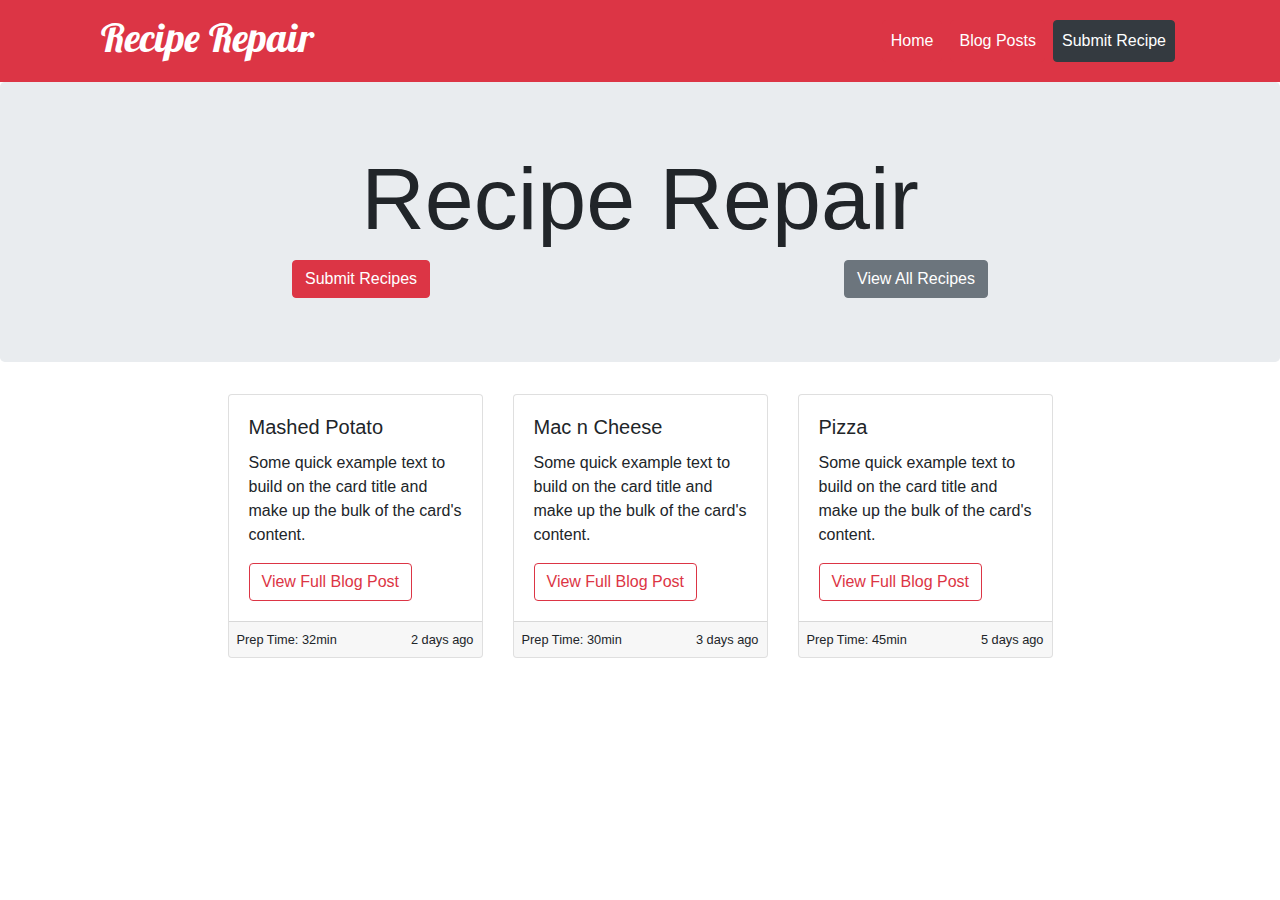
==== index.html @ ef43b21e "Created First Files" ====
<!DOCTYPE html>
<html lang="en">
<head>
    <meta charset="UTF-8">
    <meta name="viewport" content="width=device-width, initial-scale=1.0">
    <meta http-equiv="X-UA-Compatible" content="ie=edge">
    <title>Prototype One | Crystal Grave</title>
    <link rel="stylesheet" href="css/reset.css">
    <link href="https://fonts.googleapis.com/css?family=Lobster" rel="stylesheet">

    
    <link rel="stylesheet" href="css/bootstrap.min.css">
    <link rel="stylesheet" href="css/style.css">

</head>
<body>
    <!-- Navigation -->
    <div class="bg-danger ">
        <div class="container">
            <nav class="navbar navbar-dark navbar-expand-md">
                <a class="navbar-brand" href="index.html"><h1>Recipe Repair</h1></a>
                <button aria-controls="hidden-menu" aria-expanded="false" class="navbar-toggler" data-target="#hidden-menu" data-toggle="collapse"
                    type="button">
                    <span class="navbar-toggler-icon"></span>
                </button>
                <div aria-labelledby="hidden-menu" class="collapse navbar-collapse justify-content-end" id="hidden-menu">
                    <ul class="navbar-nav">
                        <li class="nav-item m-1"><a class="nav-link text-white  btn btn-danger" href="#">Home</a></li>
                        <li class="nav-item m-1"><a class="nav-link text-white  btn btn-danger" href="#">Blog Posts</a></li>
                        <li class="nav-item m-1"><a class="nav-link text-white btn btn-dark" href="/submit.html">Submit Recipe</a></li>
                    </ul>
                </div>
            </nav>
        </div> <!-- end container -->
    </div>
    <!-- Header -->
    <header>
        <div class="jumbotron">
            <div class="container">
                <h2 class="display-2 d-flex justify-content-center">Recipe Repair</h2>
                <div class="d-flex justify-content-around">
                    <a href="/submit.html" class="btn btn-danger">Submit Recipes</a>
                    <a href="#" class="btn btn-secondary">View All Recipes</a>
                </div>
            </div>
        </div>
    </header>
    <!-- Body -->
    <div class="blog-post">
        <div class="container">
            <div class="row d-flex justify-content-center">
                <div class=" col-md-3">
                    <div class="card">
                        <img class="card-img-top" src="https://food.fnr.sndimg.com/content/dam/images/food/fullset/2009/10/2/0/FNM_110109-Insert-015_s4x3.jpg.rend.hgtvcom.616.462.suffix/1382539091038.jpeg" alt="">
                        <div class="card-body">
                            <h5 class="card-title">Mashed Potato</h5>
                            <p class="card-text">Some quick example text to build on the card title and make up the bulk of the card's content.</p>
                            <a href="#" class="btn btn-outline-danger">View Full Blog Post</a>
                        </div>
                        <div class="card-footer d-flex w-100 justify-content-between p-2">
                            <small>Prep Time: 32min</small>
                            <small>2 days ago</small>
                        </div>
                    </div>
                </div> <!-- End Col for card -->

            <div class=" col-md-3">
                <div class="card">
                    <img class="card-img-top" src="https://food.fnr.sndimg.com/content/dam/images/food/fullset/2011/11/14/0/WU-0103_mac-and-cheese_s4x3.jpg.rend.hgtvcom.616.462.suffix/1382541000580.jpeg" alt="">
                    <div class="card-body">
                        <h5 class="card-title">Mac n Cheese</h5>
                        <p class="card-text">Some quick example text to build on the card title and make up the bulk of the card's content.</p>
                        <a href="#" class="btn btn-outline-danger">View Full Blog Post</a>
                    </div>
                    <div class="card-footer d-flex w-100 justify-content-between p-2">
                        <small>Prep Time: 30min</small>
                        <small>3 days ago</small>
                    </div>
                </div>
            </div> <!-- End Col for card -->

            <div class=" col-md-3">
                <div class="card">
                    <img class="card-img-top" src="https://upload.wikimedia.org/wikipedia/commons/a/a3/Eq_it-na_pizza-margherita_sep2005_sml.jpg" alt="">
                    <div class="card-body">
                        <h5 class="card-title">Pizza</h5>
                        <p class="card-text">Some quick example text to build on the card title and make up the bulk of the card's content.</p>
                        <a href="#" class="btn btn-outline-danger">View Full Blog Post</a>
                    </div>
                    <div class="card-footer d-flex w-100 justify-content-between p-2">
                        <small>Prep Time: 45min</small>
                        <small>5 days ago</small>
                    </div>
                </div>
            </div> <!-- End Col for card -->

            </div>
        </div>
    </div>
    <!-- Footer -->
    <!-- Navigation -->
    <script src="https://code.jquery.com/jquery-3.3.1.slim.min.js" integrity="sha384-q8i/X+965DzO0rT7abK41JStQIAqVgRVzpbzo5smXKp4YfRvH+8abtTE1Pi6jizo" crossorigin="anonymous"></script>
    <script src="https://cdnjs.cloudflare.com/ajax/libs/popper.js/1.14.3/umd/popper.min.js" integrity="sha384-ZMP7rVo3mIykV+2+9J3UJ46jBk0WLaUAdn689aCwoqbBJiSnjAK/l8WvCWPIPm49" crossorigin="anonymous"></script>
    <script src="https://stackpath.bootstrapcdn.com/bootstrap/4.1.3/js/bootstrap.min.js" integrity="sha384-ChfqqxuZUCnJSK3+MXmPNIyE6ZbWh2IMqE241rYiqJxyMiZ6OW/JmZQ5stwEULTy" crossorigin="anonymous"></script>
    <script src="js/main.js"></script>
</body>
</html>
---- css/style.css ----
h1{
    font-family: 'Lobster', serif;
}
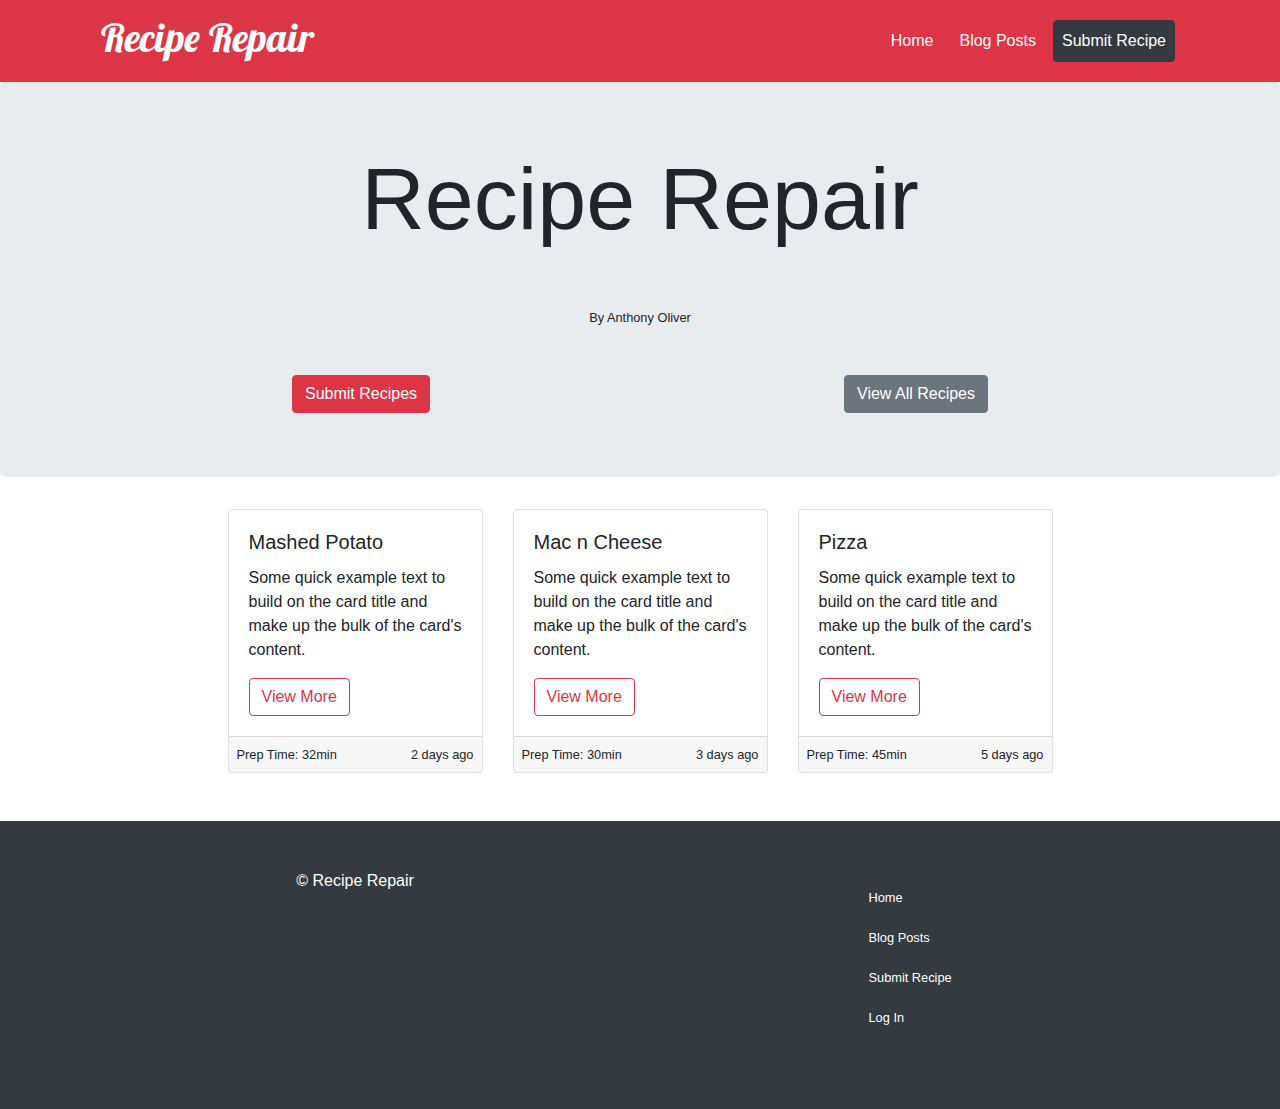
==== commit 0ad39e79: "adding the prototype2.. dashboard and login for users" ====
--- a/index.html
+++ b/index.html
@@ -25,9 +25,9 @@
                 </button>
                 <div aria-labelledby="hidden-menu" class="collapse navbar-collapse justify-content-end" id="hidden-menu">
                     <ul class="navbar-nav">
-                        <li class="nav-item m-1"><a class="nav-link text-white  btn btn-danger" href="#">Home</a></li>
-                        <li class="nav-item m-1"><a class="nav-link text-white  btn btn-danger" href="#">Blog Posts</a></li>
-                        <li class="nav-item m-1"><a class="nav-link text-white btn btn-dark" href="/submit.html">Submit Recipe</a></li>
+                        <li class="nav-item m-1"><a class="nav-link text-white  btn btn-danger" href="index.html">Home</a></li>
+                        <li class="nav-item m-1"><a class="nav-link text-white  btn btn-danger" href="index.html">Blog Posts</a></li>
+                        <li class="nav-item m-1"><a class="nav-link text-white btn btn-dark" href="submit.html">Submit Recipe</a></li>
                     </ul>
                 </div>
             </nav>
@@ -37,9 +37,12 @@
     <header>
         <div class="jumbotron">
             <div class="container">
-                <h2 class="display-2 d-flex justify-content-center">Recipe Repair</h2>
+                <h2 class="display-2 d-flex justify-content-center text-center">Recipe Repair</h2>
+                <div class="d-flex justify-content-center">
+                    <small class="text-center py-5">By Anthony Oliver</small>
+                </div>
                 <div class="d-flex justify-content-around">
-                    <a href="/submit.html" class="btn btn-danger">Submit Recipes</a>
+                    <a href="submit.html" class="btn btn-danger">Submit Recipes</a>
                     <a href="#" class="btn btn-secondary">View All Recipes</a>
                 </div>
             </div>
@@ -55,7 +58,7 @@
                         <div class="card-body">
                             <h5 class="card-title">Mashed Potato</h5>
                             <p class="card-text">Some quick example text to build on the card title and make up the bulk of the card's content.</p>
-                            <a href="#" class="btn btn-outline-danger">View Full Blog Post</a>
+                            <a href="#" class="btn btn-outline-danger">View More</a>
                         </div>
                         <div class="card-footer d-flex w-100 justify-content-between p-2">
                             <small>Prep Time: 32min</small>
@@ -70,7 +73,7 @@
                     <div class="card-body">
                         <h5 class="card-title">Mac n Cheese</h5>
                         <p class="card-text">Some quick example text to build on the card title and make up the bulk of the card's content.</p>
-                        <a href="#" class="btn btn-outline-danger">View Full Blog Post</a>
+                        <a href="#" class="btn btn-outline-danger">View More</a>
                     </div>
                     <div class="card-footer d-flex w-100 justify-content-between p-2">
                         <small>Prep Time: 30min</small>
@@ -85,7 +88,7 @@
                     <div class="card-body">
                         <h5 class="card-title">Pizza</h5>
                         <p class="card-text">Some quick example text to build on the card title and make up the bulk of the card's content.</p>
-                        <a href="#" class="btn btn-outline-danger">View Full Blog Post</a>
+                        <a href="#" class="btn btn-outline-danger">View More</a>
                     </div>
                     <div class="card-footer d-flex w-100 justify-content-between p-2">
                         <small>Prep Time: 45min</small>
@@ -98,6 +101,19 @@
         </div>
     </div>
     <!-- Footer -->
+    <footer class="bg-dark text-white mt-5">
+<div class="container py-5 d-flex w-100 justify-content-around">
+            <p>&copy; Recipe Repair</p>
+            <nav class="navbar navbar-dark">
+                <ul>
+                    <li class="nav-item"><a class="nav-link text-white" href="index.html"><small>Home</small></a></li>
+                    <li class="nav-item"><a class="nav-link text-white" href="index.html"><small>Blog Posts</small></a></li>
+                    <li class="nav-item"><a class="nav-link text-white" href="index.html"><small>Submit Recipe</small></a></li>
+                    <li class="nav-item"><a class="nav-link text-white" href="login.html"><small>Log In</small></a></li>
+                </ul>
+            </nav>
+        </div>
+    </footer>
     <!-- Navigation -->
     <script src="https://code.jquery.com/jquery-3.3.1.slim.min.js" integrity="sha384-q8i/X+965DzO0rT7abK41JStQIAqVgRVzpbzo5smXKp4YfRvH+8abtTE1Pi6jizo" crossorigin="anonymous"></script>
     <script src="https://cdnjs.cloudflare.com/ajax/libs/popper.js/1.14.3/umd/popper.min.js" integrity="sha384-ZMP7rVo3mIykV+2+9J3UJ46jBk0WLaUAdn689aCwoqbBJiSnjAK/l8WvCWPIPm49" crossorigin="anonymous"></script>
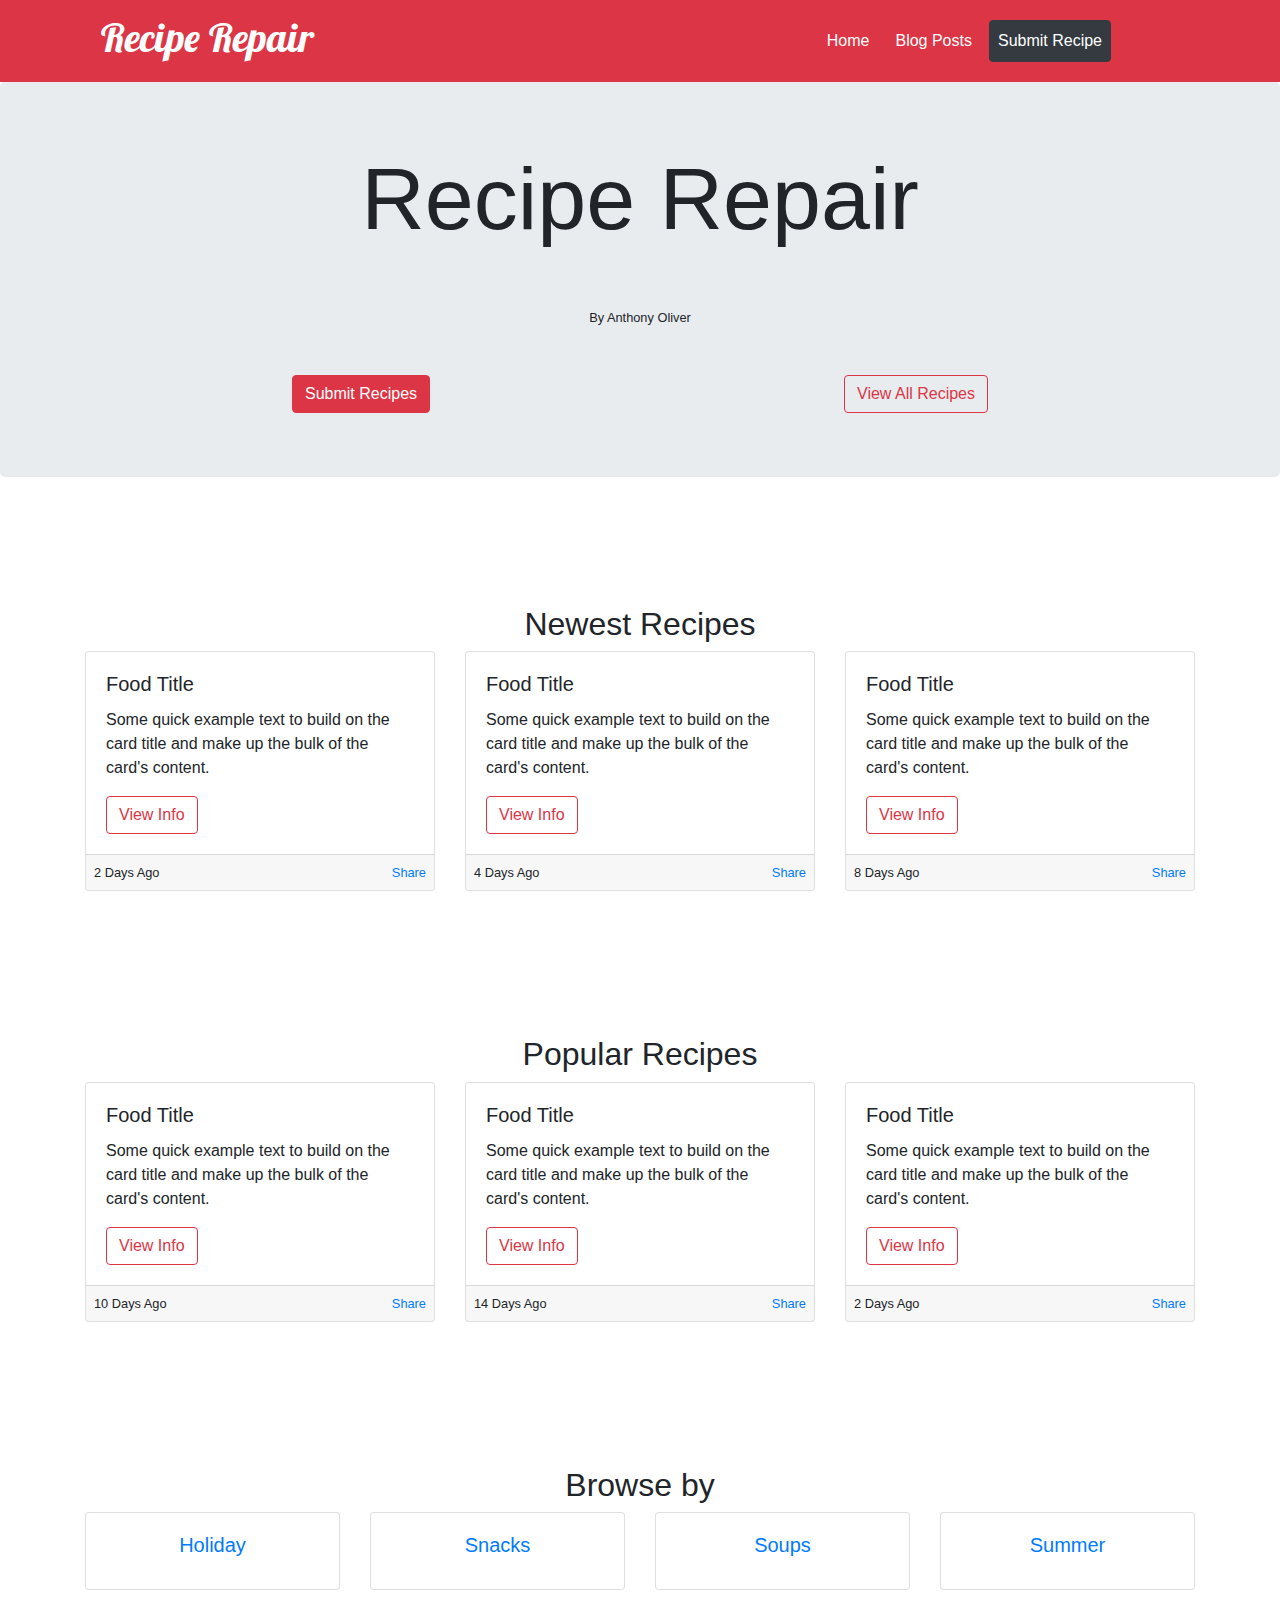
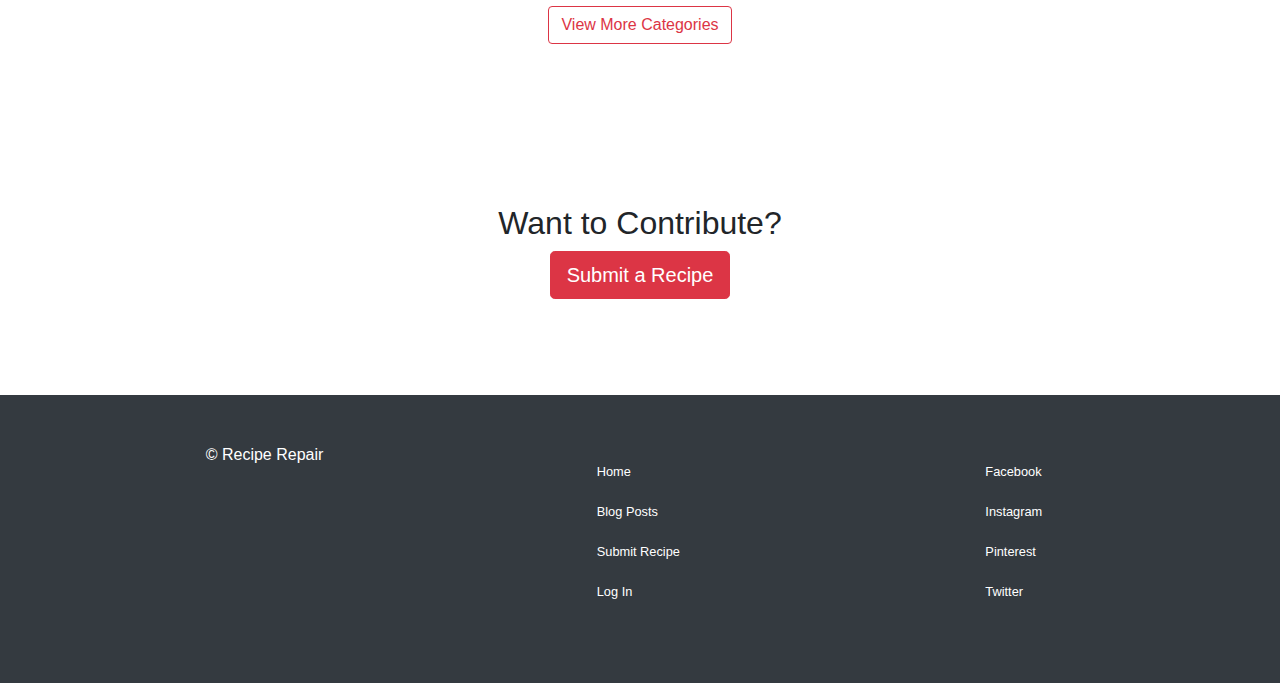
==== commit 1d020175: "Prototype 3 added" ====
--- a/index.html
+++ b/index.html
@@ -1,37 +1,55 @@
 <!DOCTYPE html>
 <html lang="en">
+
 <head>
     <meta charset="UTF-8">
-    <meta name="viewport" content="width=device-width, initial-scale=1.0">
-    <meta http-equiv="X-UA-Compatible" content="ie=edge">
-    <title>Prototype One | Crystal Grave</title>
-    <link rel="stylesheet" href="css/reset.css">
+    <meta content="width=device-width, initial-scale=1.0" name="viewport">
+    <meta content="ie=edge" http-equiv="X-UA-Compatible">
+    <title>Prototype Three | Crystal Grave</title>
+    <link href="css/reset.css" rel="stylesheet">
     <link href="https://fonts.googleapis.com/css?family=Lobster" rel="stylesheet">
+    <link href="css/bootstrap.min.css" rel="stylesheet">
+    <link rel="stylesheet" href="https://use.fontawesome.com/releases/v5.5.0/css/all.css" integrity="sha384-B4dIYHKNBt8Bc12p+WXckhzcICo0wtJAoU8YZTY5qE0Id1GSseTk6S+L3BlXeVIU"
+        crossorigin="anonymous">
 
-    
-    <link rel="stylesheet" href="css/bootstrap.min.css">
-    <link rel="stylesheet" href="css/style.css">
+    <link href="css/style.css" rel="stylesheet">
+</head>
 
-</head>
 <body>
     <!-- Navigation -->
-    <div class="bg-danger ">
+    <div class="bg-danger">
         <div class="container">
             <nav class="navbar navbar-dark navbar-expand-md">
-                <a class="navbar-brand" href="index.html"><h1>Recipe Repair</h1></a>
-                <button aria-controls="hidden-menu" aria-expanded="false" class="navbar-toggler" data-target="#hidden-menu" data-toggle="collapse"
-                    type="button">
+                <a class="navbar-brand" href="index.html">
+                    <h1>Recipe Repair</h1>
+                </a>
+                <button aria-controls="hidden-menu" aria-expanded="false" class="navbar-toggler" data-target="#hidden-menu"
+                    data-toggle="collapse" type="button">
                     <span class="navbar-toggler-icon"></span>
                 </button>
                 <div aria-labelledby="hidden-menu" class="collapse navbar-collapse justify-content-end" id="hidden-menu">
                     <ul class="navbar-nav">
-                        <li class="nav-item m-1"><a class="nav-link text-white  btn btn-danger" href="index.html">Home</a></li>
-                        <li class="nav-item m-1"><a class="nav-link text-white  btn btn-danger" href="index.html">Blog Posts</a></li>
-                        <li class="nav-item m-1"><a class="nav-link text-white btn btn-dark" href="submit.html">Submit Recipe</a></li>
+                        <li class="nav-item m-1">
+                            <a class="nav-link text-white btn btn-danger" href="index.html">Home</a>
+                        </li>
+                        <li class="nav-item m-1">
+                            <a class="nav-link text-white btn btn-danger" href="index.html">Blog Posts</a>
+                        </li>
+                        <li class="nav-item m-1">
+                            <a class="nav-link text-white btn btn-dark" href="submit.html">Submit Recipe</a>
+                        </li>
+                        
                     </ul>
+                    <ul class="navbar-nav text-center">
+                        <li class="nav-item m-2 text-white"><i class="fab fa-facebook-f"></i></li>
+                        <li class="nav-item m-2 text-white"><i class="fab fa-instagram"></i></li>
+                        <li class="nav-item m-2 text-white"><i class="fab fa-pinterest"></i></li>
+                        <li class="nav-item m-2 text-white"><i class="fab fa-twitter"></i></li>
+                    </ul>
                 </div>
             </nav>
-        </div> <!-- end container -->
+        </div>
+        <!-- end container -->
     </div>
     <!-- Header -->
     <header>
@@ -42,8 +60,8 @@
                     <small class="text-center py-5">By Anthony Oliver</small>
                 </div>
                 <div class="d-flex justify-content-around">
-                    <a href="submit.html" class="btn btn-danger">Submit Recipes</a>
-                    <a href="#" class="btn btn-secondary">View All Recipes</a>
+                    <a class="btn btn-danger" href="submit.html">Submit Recipes</a>
+                    <a class="btn btn-outline-danger" href="">View All Recipes</a>
                 </div>
             </div>
         </div>
@@ -51,73 +69,233 @@
     <!-- Body -->
     <div class="blog-post">
         <div class="container">
-            <div class="row d-flex justify-content-center">
-                <div class=" col-md-3">
-                    <div class="card">
-                        <img class="card-img-top" src="https://food.fnr.sndimg.com/content/dam/images/food/fullset/2009/10/2/0/FNM_110109-Insert-015_s4x3.jpg.rend.hgtvcom.616.462.suffix/1382539091038.jpeg" alt="">
-                        <div class="card-body">
-                            <h5 class="card-title">Mashed Potato</h5>
-                            <p class="card-text">Some quick example text to build on the card title and make up the bulk of the card's content.</p>
-                            <a href="#" class="btn btn-outline-danger">View More</a>
-                        </div>
-                        <div class="card-footer d-flex w-100 justify-content-between p-2">
-                            <small>Prep Time: 32min</small>
-                            <small>2 days ago</small>
-                        </div>
-                    </div>
-                </div> <!-- End Col for card -->
-
-            <div class=" col-md-3">
-                <div class="card">
-                    <img class="card-img-top" src="https://food.fnr.sndimg.com/content/dam/images/food/fullset/2011/11/14/0/WU-0103_mac-and-cheese_s4x3.jpg.rend.hgtvcom.616.462.suffix/1382541000580.jpeg" alt="">
-                    <div class="card-body">
-                        <h5 class="card-title">Mac n Cheese</h5>
-                        <p class="card-text">Some quick example text to build on the card title and make up the bulk of the card's content.</p>
-                        <a href="#" class="btn btn-outline-danger">View More</a>
-                    </div>
-                    <div class="card-footer d-flex w-100 justify-content-between p-2">
-                        <small>Prep Time: 30min</small>
-                        <small>3 days ago</small>
-                    </div>
-                </div>
-            </div> <!-- End Col for card -->
-
-            <div class=" col-md-3">
-                <div class="card">
-                    <img class="card-img-top" src="https://upload.wikimedia.org/wikipedia/commons/a/a3/Eq_it-na_pizza-margherita_sep2005_sml.jpg" alt="">
-                    <div class="card-body">
-                        <h5 class="card-title">Pizza</h5>
-                        <p class="card-text">Some quick example text to build on the card title and make up the bulk of the card's content.</p>
-                        <a href="#" class="btn btn-outline-danger">View More</a>
-                    </div>
-                    <div class="card-footer d-flex w-100 justify-content-between p-2">
-                        <small>Prep Time: 45min</small>
-                        <small>5 days ago</small>
-                    </div>
-                </div>
-            </div> <!-- End Col for card -->
-
-            </div>
+            <section class=" py-5">
+                <h2 class="text-center mt-5">Newest Recipes</h2>
+                <div class="row d-flex justify-content-center">
+                    <div class=" col-md-4">
+                        <div class="card">
+                            <img alt="" class="card-img-top" src="https://via.placeholder.com/450x260">
+                            <div class="card-body">
+                                <h5 class="card-title">Food Title</h5>
+                                <p class="card-text">Some quick example text to build on the card title and make up the bulk of the card's content.</p>
+                                <a
+                                    class="btn btn-outline-danger" href="#">View Info</a>
+                            </div>
+                            <div class="card-footer d-flex w-100 justify-content-between p-2">
+                                <small>2 Days Ago</small>
+                                <small><a href="#" >Share</a></small>
+                            </div>
+                        </div>
+                    </div>
+                    <!-- End Col for card -->
+                    <div class=" col-md-4">
+                        <div class="card">
+                            <img alt="" class="card-img-top" src="https://via.placeholder.com/450x260">
+                            <div class="card-body">
+                                <h5 class="card-title">Food Title</h5>
+                                <p class="card-text">Some quick example text to build on the card title and make up the bulk of the card's content.</p>
+                                <a
+                                    class="btn btn-outline-danger" href="#">View Info</a>
+                            </div>
+                            <div class="card-footer d-flex w-100 justify-content-between p-2">
+                                <small>4 Days Ago</small>
+                                <small><a href="#" >Share</a></small>
+                            </div>
+                        </div>
+                    </div>
+                    <!-- End Col for card -->
+                    <div class=" col-md-4">
+                        <div class="card">
+                            <img alt="" class="card-img-top" src="https://via.placeholder.com/450x260">
+                            <div class="card-body">
+                                <h5 class="card-title">Food Title</h5>
+                                <p class="card-text">Some quick example text to build on the card title and make up the bulk of the card's content.</p>
+                                <a
+                                    class="btn btn-outline-danger" href="#">View Info</a>
+                            </div>
+                            <div class="card-footer d-flex w-100 justify-content-between p-2">
+                                <small>8 Days Ago</small>
+                                <small><a href="#" >Share</a></small>
+                            </div>
+                        </div>
+                    </div>
+                    <!-- End Col for card -->
+                </div>
+            </section>
+            <section class=" py-5">
+                <h2 class="text-center mt-5">Popular Recipes</h2>
+                <div class="row d-flex justify-content-center">
+                    <div class=" col-md-4">
+                        <div class="card">
+                            <img alt="" class="card-img-top" src="https://via.placeholder.com/450x260">
+                            <div class="card-body">
+                                <h5 class="card-title">Food Title</h5>
+                                <p class="card-text">Some quick example text to build on the card title and make up the bulk of the card's content.</p>
+                                <a
+                                    class="btn btn-outline-danger" href="#">View Info</a>
+                            </div>
+                            <div class="card-footer d-flex w-100 justify-content-between p-2">
+                                <small>10 Days Ago</small>
+                                <small><a href="#" >Share</a></small>
+                            </div>
+                        </div>
+                    </div>
+                    <!-- End Col for card -->
+                    <div class=" col-md-4">
+                        <div class="card">
+                            <img alt="" class="card-img-top" src="https://via.placeholder.com/450x260">
+                            <div class="card-body">
+                                <h5 class="card-title">Food Title</h5>
+                                <p class="card-text">Some quick example text to build on the card title and make up the bulk of the card's content.</p>
+                                <a
+                                    class="btn btn-outline-danger" href="#">View Info</a>
+                            </div>
+                            <div class="card-footer d-flex w-100 justify-content-between p-2">
+                                <small>14 Days Ago</small>
+                                <small><a href="#" >Share</a></small>
+                            </div>
+                        </div>
+                    </div>
+                    <!-- End Col for card -->
+                    <div class=" col-md-4">
+                        <div class="card">
+                            <img alt="" class="card-img-top" src="https://via.placeholder.com/450x260">
+                            <div class="card-body">
+                                <h5 class="card-title">Food Title</h5>
+                                <p class="card-text">Some quick example text to build on the card title and make up the bulk of the card's content.</p>
+                                <a
+                                    class="btn btn-outline-danger" href="#">View Info</a>
+                            </div>
+                            <div class="card-footer d-flex w-100 justify-content-between p-2">
+                                <small>2 Days Ago</small>
+                                <small><a href="#" >Share</a></small>
+                            </div>
+                        </div>
+                    </div>
+                    <!-- End Col for card -->
+                </div>
+            </section>
+            <section class="text-center py-5">
+                <h2 class="mt-5" >Browse by</h2>
+                <div class="card-containers">
+                    <div class="row">
+                        <div class="col-md-3">
+                            <a href="#">
+                                <div class="card">
+                                    <img alt="" class="card-img-top" src="https://via.placeholder.com/450x260">
+                                    <div class="card-body">
+                                        <h5 class="card-title">Holiday</h5>
+                                    </div>
+                                </div>
+                            </a>
+                        </div>
+                        <!-- End Col for card -->
+                        <div class="col-md-3">
+                            <a href="#">
+                                <div class="card">
+                                    <img alt="" class="card-img-top" src="https://via.placeholder.com/450x260">
+                                    <div class="card-body">
+                                        <h5 class="card-title">Snacks</h5>
+                                    </div>
+                                </div>
+                            </a>
+                        </div>
+                        <!-- End Col for card -->
+                        <div class="col-md-3">
+                            <a href="#">
+                                <div class="card">
+                                    <img alt="" class="card-img-top" src="https://via.placeholder.com/450x260">
+                                    <div class="card-body">
+                                        <h5 class="card-title">Soups</h5>
+                                    </div>
+                                </div>
+                            </a>
+                        </div>
+                        <!-- End Col for card -->
+                        <div class="col-md-3">
+                            <a href="#">
+                                <div class="card">
+                                    <img alt="" class="card-img-top" src="https://via.placeholder.com/450x260">
+                                    <div class="card-body">
+                                        <h5 class="card-title">Summer</h5>
+                                    </div>
+                                </div>
+                            </a>
+                        </div>
+                        <!-- End Col for card -->
+                    </div>
+                    <button class="btn btn-outline-danger my-3">View More Categories</button>
+                </div>
+            </section>
+            <section class="text-center  py-5">
+                <h2 class="mt-5">Want to Contribute?</h2>
+                <a class="btn btn-danger btn-lg" href="submit.html">Submit a Recipe</a>
+            </section>
         </div>
     </div>
     <!-- Footer -->
     <footer class="bg-dark text-white mt-5">
-<div class="container py-5 d-flex w-100 justify-content-around">
+        <div class="container py-5 d-flex w-100 justify-content-around">
             <p>&copy; Recipe Repair</p>
             <nav class="navbar navbar-dark">
                 <ul>
-                    <li class="nav-item"><a class="nav-link text-white" href="index.html"><small>Home</small></a></li>
-                    <li class="nav-item"><a class="nav-link text-white" href="index.html"><small>Blog Posts</small></a></li>
-                    <li class="nav-item"><a class="nav-link text-white" href="index.html"><small>Submit Recipe</small></a></li>
-                    <li class="nav-item"><a class="nav-link text-white" href="login.html"><small>Log In</small></a></li>
+                    <li class="nav-item">
+                        <a class="nav-link text-white" href="index.html">
+                            <small>Home</small>
+                        </a>
+                    </li>
+                    <li class="nav-item">
+                        <a class="nav-link text-white" href="index.html">
+                            <small>Blog Posts</small>
+                        </a>
+                    </li>
+                    <li class="nav-item">
+                        <a class="nav-link text-white" href="index.html">
+                            <small>Submit Recipe</small>
+                        </a>
+                    </li>
+                    <li class="nav-item">
+                        <a class="nav-link text-white" href="login.html">
+                            <small>Log In</small>
+                        </a>
+                    </li>
+                </ul>
+            </nav>
+            <nav class="navbar navbar-dark">
+                <ul>
+                    <li class="nav-item">
+                        <a class="nav-link text-white" href="#">
+                            <small>Facebook</small>
+                        </a>
+                    </li>
+                    <li class="nav-item">
+                        <a class="nav-link text-white" href="#">
+                            <small>Instagram</small>
+                        </a>
+                    </li>
+                    <li class="nav-item">
+                        <a class="nav-link text-white" href="#">
+                            <small>Pinterest</small>
+                        </a>
+                    </li>
+                    <li class="nav-item">
+                        <a class="nav-link text-white" href="#">
+                            <small>Twitter</small>
+                        </a>
+                    </li>
                 </ul>
             </nav>
         </div>
     </footer>
     <!-- Navigation -->
-    <script src="https://code.jquery.com/jquery-3.3.1.slim.min.js" integrity="sha384-q8i/X+965DzO0rT7abK41JStQIAqVgRVzpbzo5smXKp4YfRvH+8abtTE1Pi6jizo" crossorigin="anonymous"></script>
-    <script src="https://cdnjs.cloudflare.com/ajax/libs/popper.js/1.14.3/umd/popper.min.js" integrity="sha384-ZMP7rVo3mIykV+2+9J3UJ46jBk0WLaUAdn689aCwoqbBJiSnjAK/l8WvCWPIPm49" crossorigin="anonymous"></script>
-    <script src="https://stackpath.bootstrapcdn.com/bootstrap/4.1.3/js/bootstrap.min.js" integrity="sha384-ChfqqxuZUCnJSK3+MXmPNIyE6ZbWh2IMqE241rYiqJxyMiZ6OW/JmZQ5stwEULTy" crossorigin="anonymous"></script>
-    <script src="js/main.js"></script>
+    <script src="https://code.jquery.com/jquery-3.3.1.slim.min.js">
+    </script>
+    <script src="https://cdnjs.cloudflare.com/ajax/libs/popper.js/1.14.3/umd/popper.min.js">
+    </script>
+    <script src="https://stackpath.bootstrapcdn.com/bootstrap/4.1.3/js/bootstrap.min.js">
+    </script>
+    <script src="js/main.js">
+    </script>
 </body>
+
 </html>